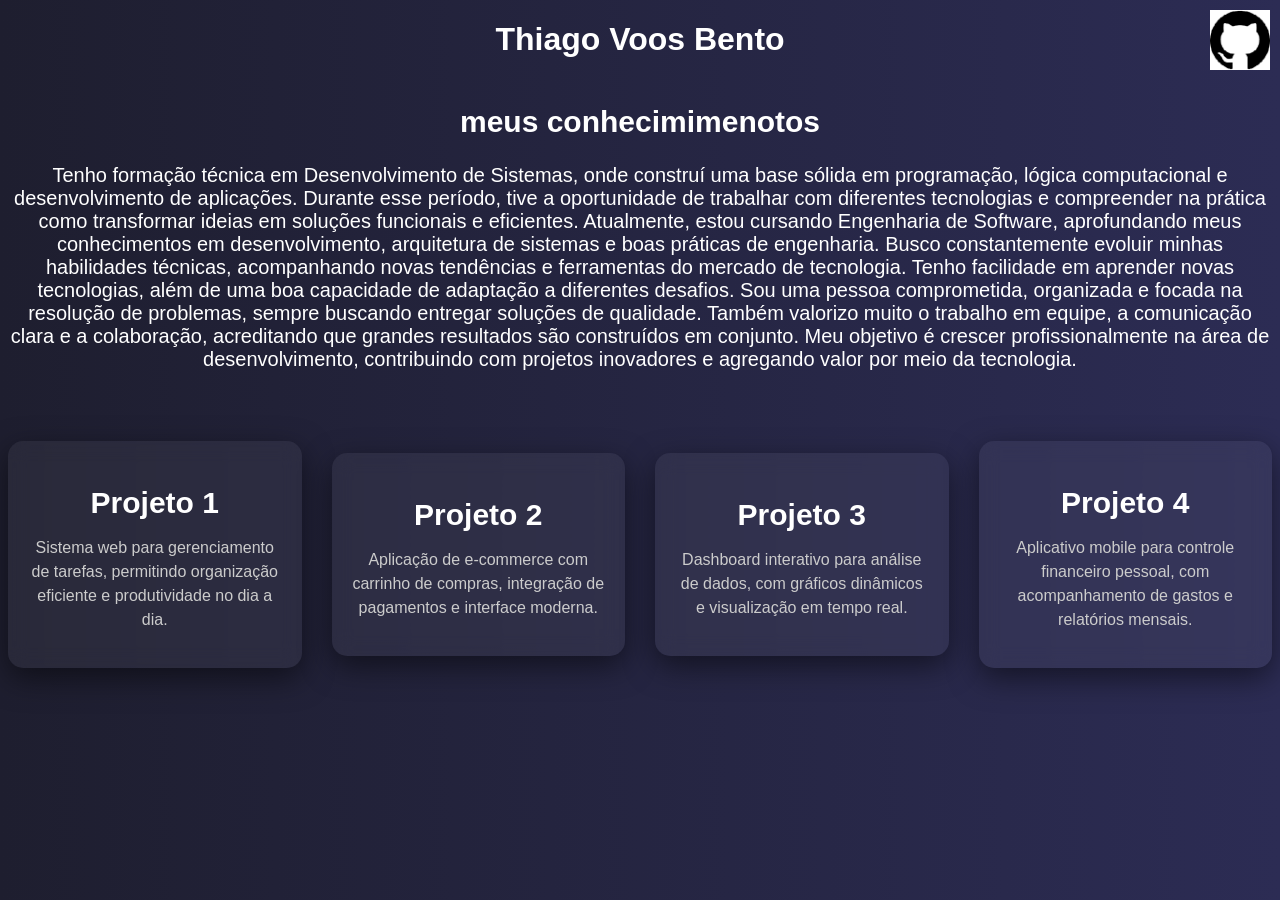
==== docs/index.html @ 56c5012b "renomeando para docs" ====
<!DOCTYPE html>
<html lang="en">

<head>
    <meta charset="UTF-8">
    <meta name="viewport" content="width=device-width, initial-scale=1.0">
    <title>Document</title>
    <link rel="stylesheet" href="styles.css">
</head>

<body>

    <h1 class="texto"> Thiago Voos Bento</h1>
    <a href="https://github.com/Thiagovoos" target="_blank">
        <img src="img/github.ico" github class="github-icon">
    </a>
    <div class="conteiner">

        <!-- <img src="src/img/eu.jpeg" width="500" alt="eu"> -->

        <div class="texto">
            <h2 class="h2">meus conhecimimenotos</h2>
            <div class="paragrafo">
                <p>Tenho formação técnica em Desenvolvimento de Sistemas, onde construí uma base sólida em programação,
                    lógica computacional e desenvolvimento de aplicações. Durante esse período, tive a oportunidade de
                    trabalhar com diferentes tecnologias e compreender na prática como transformar ideias em soluções
                    funcionais e eficientes.

                    Atualmente, estou cursando Engenharia de Software, aprofundando meus conhecimentos em
                    desenvolvimento, arquitetura de sistemas e boas práticas de engenharia. Busco constantemente evoluir
                    minhas habilidades técnicas, acompanhando novas tendências e ferramentas do mercado de tecnologia.

                    Tenho facilidade em aprender novas tecnologias, além de uma boa capacidade de adaptação a diferentes
                    desafios. Sou uma pessoa comprometida, organizada e focada na resolução de problemas, sempre
                    buscando entregar soluções de qualidade.

                    Também valorizo muito o trabalho em equipe, a comunicação clara e a colaboração, acreditando que
                    grandes resultados são construídos em conjunto. Meu objetivo é crescer profissionalmente na área de
                    desenvolvimento, contribuindo com projetos inovadores e agregando valor por meio da tecnologia.
                </p>
            </div>
        </div>
    </div>
    <!--nova seçao-->
  <div class="projetos">

    <div class="card">
        <h2>Projeto 1</h2>
        <p>Sistema web para gerenciamento de tarefas, permitindo organização eficiente e produtividade no dia a dia.</p>
    </div>

    <div class="card">
        <h2>Projeto 2</h2>
        <p>Aplicação de e-commerce com carrinho de compras, integração de pagamentos e interface moderna.</p>
    </div>

    <div class="card">
        <h2>Projeto 3</h2>
        <p>Dashboard interativo para análise de dados, com gráficos dinâmicos e visualização em tempo real.</p>
    </div>

    <div class="card">
        <h2>Projeto 4</h2>
        <p>Aplicativo mobile para controle financeiro pessoal, com acompanhamento de gastos e relatórios mensais.</p>
    </div>

</div>
</body>

</html>
---- docs/styles.css ----
body {
  background: linear-gradient(to right, #1e1e2f, #2c2c54);
  color: white;
  font-family: Arial, sans-serif;
}



.texto {
    text-align: center;
}

.texto2 {
    text-align:left ;
}

.github-icon {
  cursor: pointer;
    position: absolute; 
  top: 10px;
  right: 10px;
  width: 60px;
}

.conteiner {
    display: flex;
    align-items: center;

    
}

h2 {
    font-size: 30px;
     
}

.paragrafo {
    font-size: 20px;
  
    
}

.projetos {
    margin-top: 50px;
    text-align: center;
}

.projetos {
  display: flex;
  flex-direction: row; /* deixa um embaixo do outro */
  align-items: center;
  gap: 30px; /* espaço entre os projetos */
  margin-top: 50px;
}

.card {
  background: rgba(255, 255, 255, 0.05);
  padding: 20px;
  width: 400px;
  border-radius: 15px;
  backdrop-filter: blur(10px);
  box-shadow: 0 10px 30px rgba(0,0,0,0.5);
  transition: 0.3s;
}

.card:hover {
  transform: scale(1.05);
}

.card h2 {
  margin-bottom: 10px;
}

.card p {
  color: #ccc;
  line-height: 1.5;
}
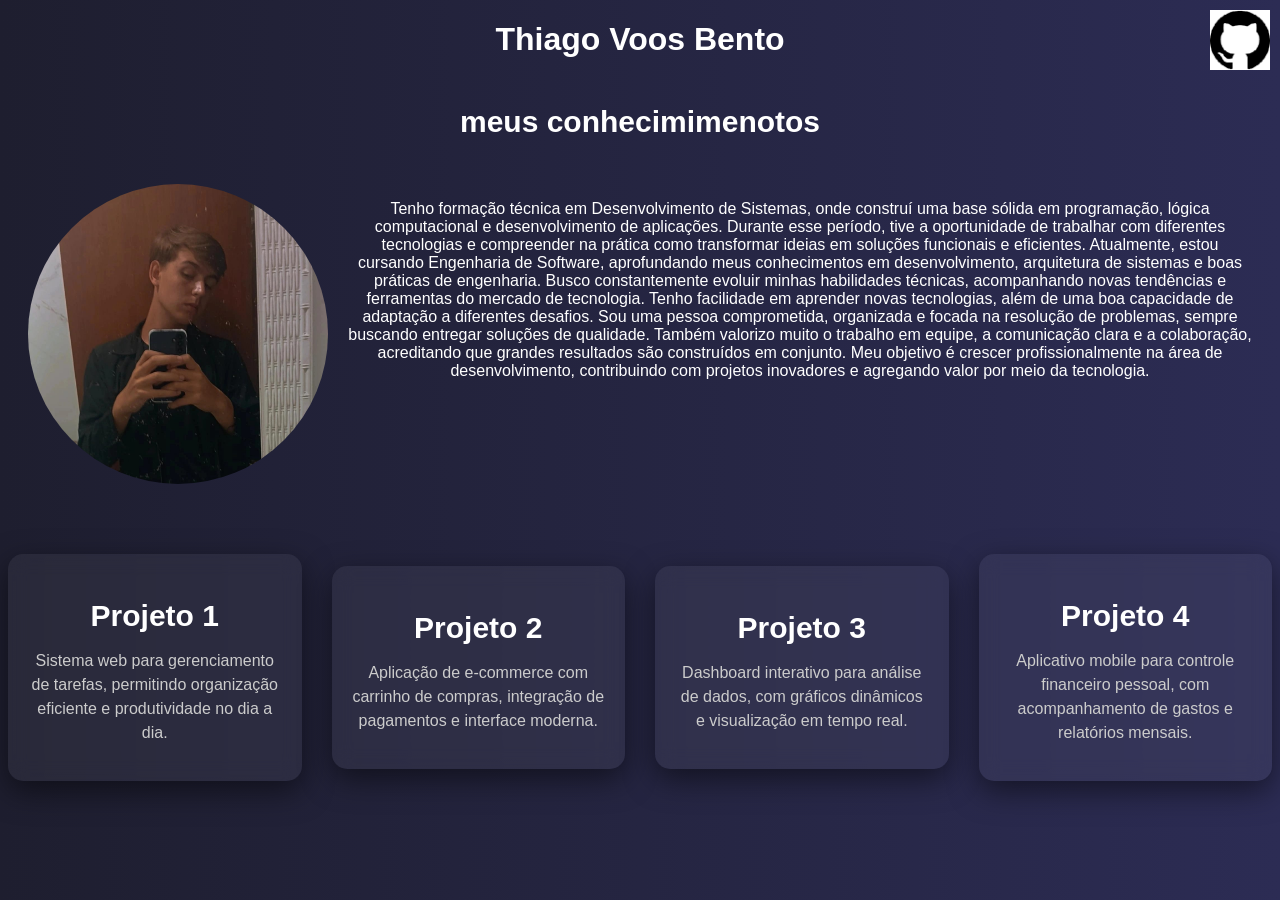
==== commit 396c3f65: "Mensagem explicando as alterações" ====
--- a/docs/index.html
+++ b/docs/index.html
@@ -10,17 +10,19 @@
 
 <body>
 
-    <h1 class="texto"> Thiago Voos Bento</h1>
-    <a href="https://github.com/Thiagovoos" target="_blank">
-        <img src="img/github.ico" github class="github-icon">
-    </a>
+    <div class="faixa">
+        <h1 class="texto"> Thiago Voos Bento</h1>
+        <a href="https://github.com/Thiagovoos" target="_blank">
+            <img src="img/github.ico" github class="github-icon">
+        </a>
+    </div>
     <div class="conteiner">
 
-        <!-- <img src="src/img/eu.jpeg" width="500" alt="eu"> -->
-
+       
         <div class="texto">
             <h2 class="h2">meus conhecimimenotos</h2>
             <div class="paragrafo">
+               <img src="img/eu.jpeg" alt="foto" class="img-redonda">
                 <p>Tenho formação técnica em Desenvolvimento de Sistemas, onde construí uma base sólida em programação,
                     lógica computacional e desenvolvimento de aplicações. Durante esse período, tive a oportunidade de
                     trabalhar com diferentes tecnologias e compreender na prática como transformar ideias em soluções
@@ -42,29 +44,33 @@
         </div>
     </div>
     <!--nova seçao-->
-  <div class="projetos">
+    <div class="projetos">
 
-    <div class="card">
-        <h2>Projeto 1</h2>
-        <p>Sistema web para gerenciamento de tarefas, permitindo organização eficiente e produtividade no dia a dia.</p>
+        <div class="card">
+            <h2>Projeto 1</h2>
+            <p>Sistema web para gerenciamento de tarefas, permitindo organização eficiente e produtividade no dia a dia.
+            </p>
+        </div>
+
+        <div class="card">
+            <h2>Projeto 2</h2>
+            <p>Aplicação de e-commerce com carrinho de compras, integração de pagamentos e interface moderna.</p>
+        </div>
+
+        <div class="card">
+            <h2>Projeto 3</h2>
+            <p>Dashboard interativo para análise de dados, com gráficos dinâmicos e visualização em tempo real.</p>
+        </div>
+
+        <div class="card">
+            <h2>Projeto 4</h2>
+            <p>Aplicativo mobile para controle financeiro pessoal, com acompanhamento de gastos e relatórios mensais.
+            </p>
+        </div>
+
     </div>
 
-    <div class="card">
-        <h2>Projeto 2</h2>
-        <p>Aplicação de e-commerce com carrinho de compras, integração de pagamentos e interface moderna.</p>
-    </div>
 
-    <div class="card">
-        <h2>Projeto 3</h2>
-        <p>Dashboard interativo para análise de dados, com gráficos dinâmicos e visualização em tempo real.</p>
-    </div>
-
-    <div class="card">
-        <h2>Projeto 4</h2>
-        <p>Aplicativo mobile para controle financeiro pessoal, com acompanhamento de gastos e relatórios mensais.</p>
-    </div>
-
-</div>
 </body>
 
 </html>
--- a/docs/styles.css
+++ b/docs/styles.css
@@ -35,7 +35,10 @@
 }
 
 .paragrafo {
-    font-size: 20px;
+   display: flex;
+   justify-content: space-between;
+   gap: 20px;
+   padding: 20px;
   
     
 }
@@ -74,4 +77,10 @@
 .card p {
   color: #ccc;
   line-height: 1.5;
+}
+.img-redonda{
+  width: 300px;
+  height: 300px;
+  border-radius: 150px;
+  object-fit: cover;
 }
